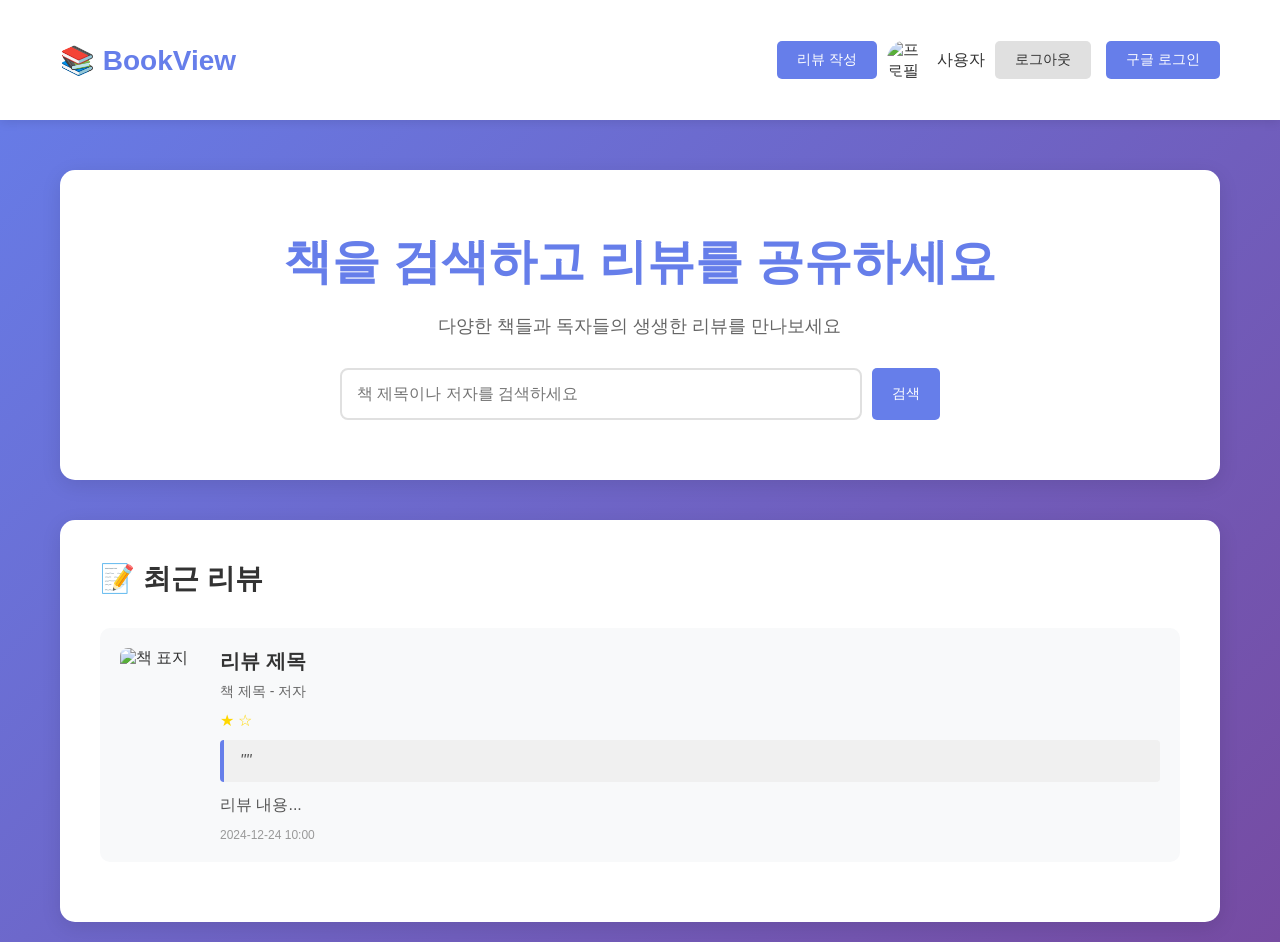
==== src/main/resources/templates/index.html @ 0b918241 ":sparkles: 명언 필드 추가" ====
<!DOCTYPE html>
<html xmlns:th="http://www.thymeleaf.org" xmlns:sec="http://www.thymeleaf.org/extras/spring-security">
<head>
    <meta charset="UTF-8">
    <meta name="viewport" content="width=device-width, initial-scale=1.0">
    <title>BookView - 책 리뷰 플랫폼</title>
    <style>
        * {
            margin: 0;
            padding: 0;
            box-sizing: border-box;
        }

        body {
            font-family: 'Segoe UI', Tahoma, Geneva, Verdana, sans-serif;
            background: linear-gradient(135deg, #667eea 0%, #764ba2 100%);
            min-height: 100vh;
            color: #333;
        }

        .container {
            max-width: 1200px;
            margin: 0 auto;
            padding: 20px;
        }

        header {
            background: white;
            padding: 20px 0;
            box-shadow: 0 2px 10px rgba(0,0,0,0.1);
            margin-bottom: 30px;
        }

        .header-content {
            display: flex;
            justify-content: space-between;
            align-items: center;
        }

        .logo {
            font-size: 28px;
            font-weight: bold;
            color: #667eea;
        }

        .user-info {
            display: flex;
            align-items: center;
            gap: 15px;
        }

        .user-profile {
            display: flex;
            align-items: center;
            gap: 10px;
        }

        .user-profile img {
            width: 40px;
            height: 40px;
            border-radius: 50%;
        }

        .btn {
            padding: 10px 20px;
            border: none;
            border-radius: 5px;
            cursor: pointer;
            font-size: 14px;
            text-decoration: none;
            display: inline-block;
            transition: all 0.3s;
        }

        .btn-primary {
            background: #667eea;
            color: white;
        }

        .btn-primary:hover {
            background: #5568d3;
        }

        .btn-secondary {
            background: #e0e0e0;
            color: #333;
        }

        .btn-secondary:hover {
            background: #d0d0d0;
        }

        .hero {
            background: white;
            border-radius: 15px;
            padding: 60px 40px;
            text-align: center;
            margin-bottom: 40px;
            box-shadow: 0 5px 20px rgba(0,0,0,0.1);
        }

        .hero h1 {
            font-size: 48px;
            color: #667eea;
            margin-bottom: 20px;
        }

        .hero p {
            font-size: 18px;
            color: #666;
            margin-bottom: 30px;
        }

        .search-box {
            display: flex;
            max-width: 600px;
            margin: 0 auto;
            gap: 10px;
        }

        .search-box input {
            flex: 1;
            padding: 15px;
            border: 2px solid #e0e0e0;
            border-radius: 8px;
            font-size: 16px;
        }

        .search-box input:focus {
            outline: none;
            border-color: #667eea;
        }

        .books-section {
            background: white;
            border-radius: 15px;
            padding: 40px;
            box-shadow: 0 5px 20px rgba(0,0,0,0.1);
        }

        .section-title {
            font-size: 28px;
            margin-bottom: 30px;
            color: #333;
        }

        .books-grid {
            display: grid;
            grid-template-columns: repeat(auto-fill, minmax(250px, 1fr));
            gap: 20px;
        }

        .book-card {
            background: #f8f9fa;
            border-radius: 10px;
            padding: 20px;
            transition: transform 0.3s, box-shadow 0.3s;
        }

        .book-card:hover {
            transform: translateY(-5px);
            box-shadow: 0 5px 15px rgba(0,0,0,0.2);
        }

        .book-title {
            font-size: 18px;
            font-weight: bold;
            margin-bottom: 10px;
            color: #333;
        }

        .book-author {
            color: #666;
            margin-bottom: 10px;
        }

        .book-year {
            color: #999;
            font-size: 14px;
        }

        .empty-state {
            text-align: center;
            padding: 60px 20px;
            color: #999;
        }

        .empty-state-icon {
            font-size: 64px;
            margin-bottom: 20px;
        }

        /* 리뷰 카드 스타일 */
        .reviews-section {
            background: white;
            border-radius: 15px;
            padding: 40px;
            box-shadow: 0 5px 20px rgba(0,0,0,0.1);
            margin-top: 30px;
        }

        .review-card {
            background: #f8f9fa;
            border-radius: 10px;
            padding: 20px;
            margin-bottom: 20px;
            transition: transform 0.3s, box-shadow 0.3s;
            display: flex;
            gap: 20px;
        }

        .review-card:hover {
            transform: translateY(-3px);
            box-shadow: 0 5px 15px rgba(0,0,0,0.2);
        }

        .review-book-thumbnail {
            width: 80px;
            height: 110px;
            object-fit: cover;
            border-radius: 8px;
            flex-shrink: 0;
        }

        .review-content {
            flex: 1;
        }

        .review-title {
            font-size: 20px;
            font-weight: bold;
            margin-bottom: 8px;
            color: #333;
        }

        .review-book-info {
            font-size: 14px;
            color: #666;
            margin-bottom: 10px;
        }

        .review-rating {
            color: #ffd700;
            margin-bottom: 10px;
        }

        .review-quote {
            background: #f0f0f0;
            border-left: 4px solid #667eea;
            padding: 12px 16px;
            margin-bottom: 10px;
            font-style: italic;
            color: #555;
            border-radius: 4px;
        }

        .review-text {
            color: #555;
            line-height: 1.6;
            margin-bottom: 10px;
            overflow: hidden;
            text-overflow: ellipsis;
            display: -webkit-box;
            -webkit-line-clamp: 3;
            -webkit-box-orient: vertical;
        }

        .review-date {
            font-size: 12px;
            color: #999;
        }
    </style>
</head>
<body>
    <header>
        <div class="container">
            <div class="header-content">
                <div class="logo">📚 BookView</div>
                <div class="user-info">
                    <div sec:authorize="isAuthenticated()" th:if="${user != null}">
                        <div class="user-profile">
                            <a href="/write-review" class="btn btn-primary">리뷰 작성</a>
                            <img th:src="${user.profileImageUrl}" alt="프로필" th:if="${user.profileImageUrl}">
                            <span th:text="${user.nickname}">사용자</span>
                            <a href="/logout" class="btn btn-secondary">로그아웃</a>
                        </div>
                    </div>
                    <div sec:authorize="isAnonymous()">
                        <a href="/oauth2/authorization/google" class="btn btn-primary">구글 로그인</a>
                    </div>
                </div>
            </div>
        </div>
    </header>

    <div class="container">
        <section class="hero">
            <h1>책을 검색하고 리뷰를 공유하세요</h1>
            <p>다양한 책들과 독자들의 생생한 리뷰를 만나보세요</p>
            <div class="search-box">
                <input type="text" id="searchInput" placeholder="책 제목이나 저자를 검색하세요">
                <button class="btn btn-primary" onclick="searchBooks()">검색</button>
            </div>
        </section>

        <section class="reviews-section" th:if="${reviews != null && !reviews.isEmpty()}">
            <h2 class="section-title">📝 최근 리뷰</h2>
            <div id="reviewsContainer" th:each="review : ${reviews}">
                <div class="review-card">
                    <img th:src="${review.bookThumbnail}"
                         alt="책 표지"
                         class="review-book-thumbnail"
                         th:if="${review.bookThumbnail != null && !review.bookThumbnail.isEmpty()}">
                    <div class="review-content">
                        <div class="review-title" th:text="${review.title}">리뷰 제목</div>
                        <div class="review-book-info">
                            <span th:text="${review.bookTitle}">책 제목</span> -
                            <span th:text="${review.bookAuthor}">저자</span>
                        </div>
                        <div class="review-rating">
                            <span th:each="i : ${#numbers.sequence(1, review.rating)}">★</span>
                            <span th:if="${review.rating < 5}" th:each="i : ${#numbers.sequence(review.rating + 1, 5)}">☆</span>
                        </div>
                        <div class="review-quote" th:if="${review.quote != null && !review.quote.isEmpty()}">
                            "<span th:text="${review.quote}"></span>"
                        </div>
                        <div class="review-text" th:utext="${review.content}">리뷰 내용...</div>
                        <div class="review-date"
                             th:text="${#temporals.format(review.createdAt, 'yyyy-MM-dd HH:mm')}">
                            2024-12-24 10:00
                        </div>
                    </div>
                </div>
            </div>
            <div id="loading" style="text-align: center; padding: 20px; display: none;">
                <p>로딩 중...</p>
            </div>
            <div id="endMessage" style="text-align: center; padding: 20px; color: #999; display: none;">
                <p>모든 리뷰를 불러왔습니다.</p>
            </div>
        </section>
    </div>

    <script>
        let currentPage = 1; // 첫 페이지는 서버에서 렌더링되므로 1부터 시작
        let isLoading = false;
        let hasMore = /*[[${hasMoreReviews}]]*/ true;

        function searchBooks() {
            const query = document.getElementById('searchInput').value;
            if (query.trim()) {
                window.location.href = '/books?query=' + encodeURIComponent(query);
            }
        }

        document.getElementById('searchInput').addEventListener('keypress', function(e) {
            if (e.key === 'Enter') {
                searchBooks();
            }
        });

        // 무한 스크롤
        async function loadMoreReviews() {
            if (isLoading || !hasMore) return;

            isLoading = true;
            document.getElementById('loading').style.display = 'block';

            try {
                const response = await fetch(`/api/reviews?page=${currentPage}&size=10`);
                const data = await response.json();

                if (data.reviews && data.reviews.length > 0) {
                    const container = document.getElementById('reviewsContainer');
                    data.reviews.forEach(review => {
                        const reviewCard = createReviewCard(review);
                        container.insertAdjacentHTML('beforeend', reviewCard);
                    });
                    currentPage++;
                    hasMore = data.hasMore;
                } else {
                    hasMore = false;
                }

                if (!hasMore) {
                    document.getElementById('endMessage').style.display = 'block';
                }
            } catch (error) {
                console.error('리뷰 로딩 실패:', error);
            } finally {
                isLoading = false;
                document.getElementById('loading').style.display = 'none';
            }
        }

        function createReviewCard(review) {
            const thumbnail = review.bookThumbnail
                ? `<img src="${review.bookThumbnail}" alt="책 표지" class="review-book-thumbnail">`
                : '';

            const stars = '★'.repeat(review.rating) + '☆'.repeat(5 - review.rating);

            const quote = review.quote
                ? `<div class="review-quote">"${review.quote}"</div>`
                : '';

            return `
                <div class="review-card">
                    ${thumbnail}
                    <div class="review-content">
                        <div class="review-title">${review.title}</div>
                        <div class="review-book-info">
                            <span>${review.bookTitle}</span> -
                            <span>${review.bookAuthor}</span>
                        </div>
                        <div class="review-rating">${stars}</div>
                        ${quote}
                        <div class="review-text">${review.content}</div>
                        <div class="review-date">${new Date(review.createdAt).toLocaleString('ko-KR')}</div>
                    </div>
                </div>
            `;
        }

        // 스크롤 이벤트 리스너
        let scrollTimeout;
        window.addEventListener('scroll', () => {
            if (scrollTimeout) {
                clearTimeout(scrollTimeout);
            }
            scrollTimeout = setTimeout(() => {
                if ((window.innerHeight + window.scrollY) >= document.body.offsetHeight - 500) {
                    loadMoreReviews();
                }
            }, 100);
        });
    </script>
</body>
</html>
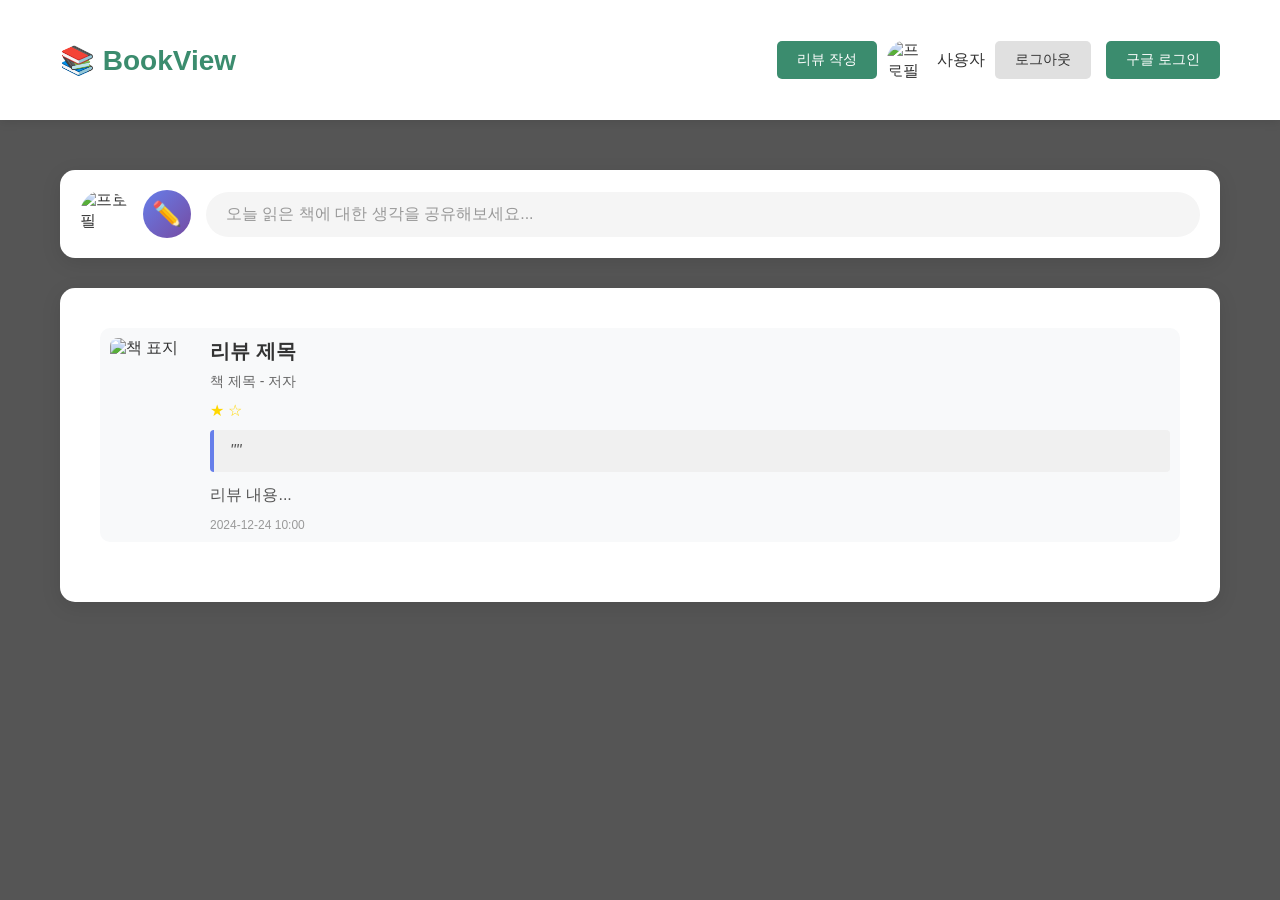
==== commit 2baf1096: ":lipstick: UI 수정" ====
--- a/src/main/resources/templates/index.html
+++ b/src/main/resources/templates/index.html
@@ -13,7 +13,8 @@
 
         body {
             font-family: 'Segoe UI', Tahoma, Geneva, Verdana, sans-serif;
-            background: linear-gradient(135deg, #667eea 0%, #764ba2 100%);
+            background: #555555;
+            /*background: #D0F5D1;*/
             min-height: 100vh;
             color: #333;
         }
@@ -40,7 +41,7 @@
         .logo {
             font-size: 28px;
             font-weight: bold;
-            color: #667eea;
+            color: #3B8C6E;
         }
 
         .user-info {
@@ -73,12 +74,12 @@
         }
 
         .btn-primary {
-            background: #667eea;
+            background: #3B8C6E;
             color: white;
         }
 
         .btn-primary:hover {
-            background: #5568d3;
+            background: #2a6550;
         }
 
         .btn-secondary {
@@ -111,6 +112,53 @@
             margin-bottom: 30px;
         }
 
+        /* 리뷰 작성 유도 박스 */
+        .write-prompt-box {
+            background: white;
+            border-radius: 15px;
+            padding: 20px;
+            margin-bottom: 30px;
+            box-shadow: 0 5px 20px rgba(0,0,0,0.1);
+            display: flex;
+            gap: 15px;
+            align-items: center;
+            cursor: pointer;
+            transition: all 0.3s;
+        }
+
+        .write-prompt-box:hover {
+            transform: translateY(-2px);
+            box-shadow: 0 8px 25px rgba(0,0,0,0.15);
+        }
+
+        .write-prompt-box img {
+            width: 48px;
+            height: 48px;
+            border-radius: 50%;
+            object-fit: cover;
+        }
+
+        .write-prompt-box .placeholder {
+            flex: 1;
+            padding: 12px 20px;
+            background: #f5f5f5;
+            border-radius: 25px;
+            color: #999;
+            font-size: 16px;
+        }
+
+        .write-prompt-box .icon-placeholder {
+            width: 48px;
+            height: 48px;
+            border-radius: 50%;
+            background: linear-gradient(135deg, #667eea 0%, #764ba2 100%);
+            display: flex;
+            align-items: center;
+            justify-content: center;
+            font-size: 24px;
+            color: white;
+        }
+
         .search-box {
             display: flex;
             max-width: 600px;
@@ -202,7 +250,7 @@
         .review-card {
             background: #f8f9fa;
             border-radius: 10px;
-            padding: 20px;
+            padding: 10px;
             margin-bottom: 20px;
             transition: transform 0.3s, box-shadow 0.3s;
             display: flex;
@@ -294,17 +342,14 @@
     </header>
 
     <div class="container">
-        <section class="hero">
-            <h1>책을 검색하고 리뷰를 공유하세요</h1>
-            <p>다양한 책들과 독자들의 생생한 리뷰를 만나보세요</p>
-            <div class="search-box">
-                <input type="text" id="searchInput" placeholder="책 제목이나 저자를 검색하세요">
-                <button class="btn btn-primary" onclick="searchBooks()">검색</button>
-            </div>
-        </section>
+        <!-- 리뷰 작성 유도 박스 -->
+        <div class="write-prompt-box" onclick="goToWriteReview()" sec:authorize="isAuthenticated()" th:if="${user != null}">
+            <img th:src="${user.profileImageUrl}" alt="프로필" th:if="${user.profileImageUrl}">
+            <div class="icon-placeholder" th:unless="${user.profileImageUrl}">✏️</div>
+            <div class="placeholder">오늘 읽은 책에 대한 생각을 공유해보세요...</div>
+        </div>
 
         <section class="reviews-section" th:if="${reviews != null && !reviews.isEmpty()}">
-            <h2 class="section-title">📝 최근 리뷰</h2>
             <div id="reviewsContainer" th:each="review : ${reviews}">
                 <div class="review-card">
                     <img th:src="${review.bookThumbnail}"
@@ -345,6 +390,10 @@
         let currentPage = 1; // 첫 페이지는 서버에서 렌더링되므로 1부터 시작
         let isLoading = false;
         let hasMore = /*[[${hasMoreReviews}]]*/ true;
+
+        function goToWriteReview() {
+            window.location.href = '/write-review';
+        }
 
         function searchBooks() {
             const query = document.getElementById('searchInput').value;
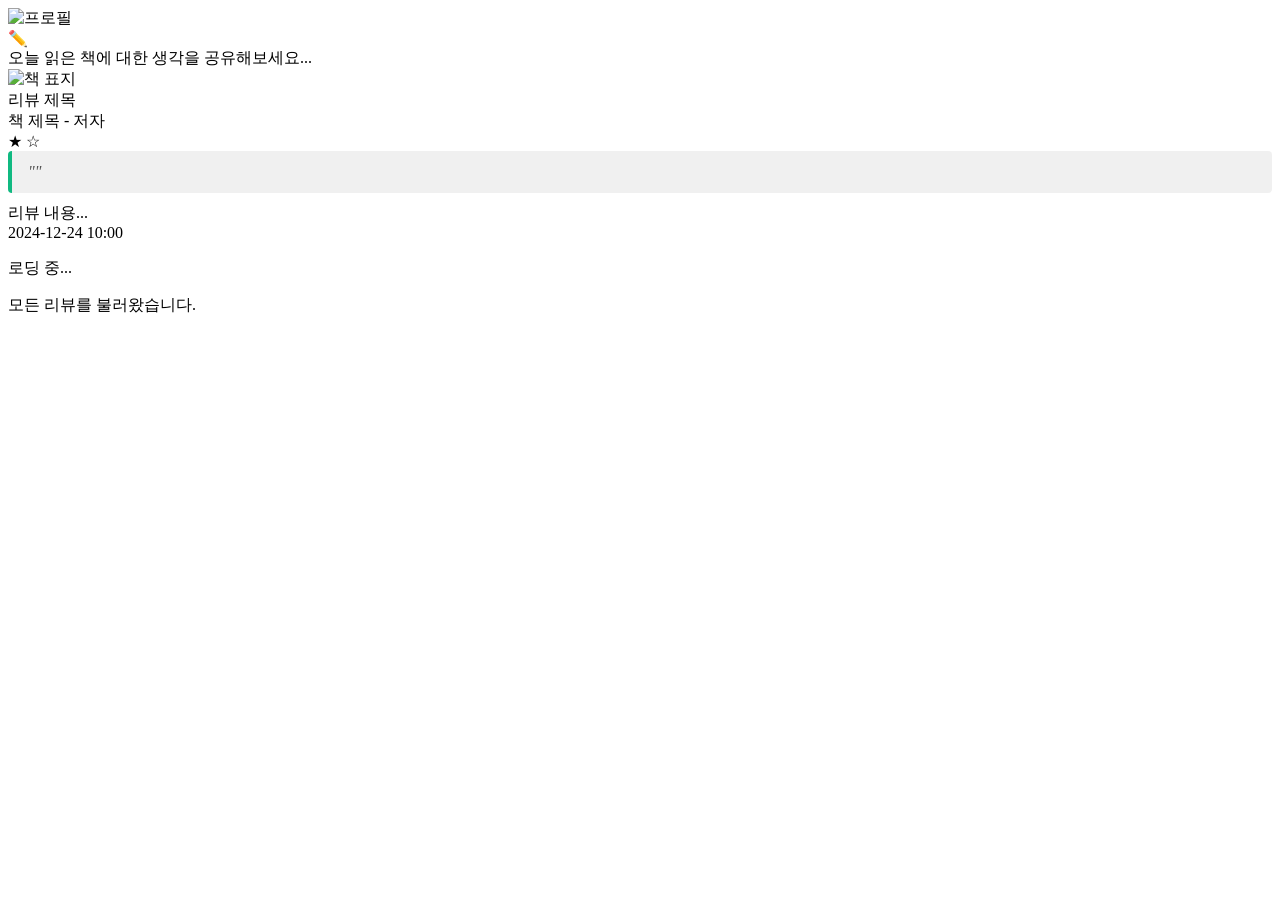
==== commit 05c2602d: ":lipstick: TailwindCss 적용 및 테마 색 변경" ====
--- a/src/main/resources/templates/index.html
+++ b/src/main/resources/templates/index.html
@@ -1,393 +1,70 @@
 <!DOCTYPE html>
 <html xmlns:th="http://www.thymeleaf.org" xmlns:sec="http://www.thymeleaf.org/extras/spring-security">
-<head>
-    <meta charset="UTF-8">
-    <meta name="viewport" content="width=device-width, initial-scale=1.0">
-    <title>BookView - 책 리뷰 플랫폼</title>
-    <style>
-        * {
-            margin: 0;
-            padding: 0;
-            box-sizing: border-box;
-        }
+<head th:replace="~{layout :: head('BookView - 책 리뷰 플랫폼')}"></head>
+<style>
+    .review-quote {
+        background: #f0f0f0;
+        border-left: 4px solid #10b981;
+        padding: 12px 16px;
+        margin-bottom: 10px;
+        font-style: italic;
+        color: #555;
+        border-radius: 4px;
+    }
+</style>
+<body class="bg-gradient-to-br from-emerald-500 to-green-600 min-h-screen mb-10">
+    <header th:replace="~{layout :: header}"></header>
 
-        body {
-            font-family: 'Segoe UI', Tahoma, Geneva, Verdana, sans-serif;
-            background: #555555;
-            /*background: #D0F5D1;*/
-            min-height: 100vh;
-            color: #333;
-        }
-
-        .container {
-            max-width: 1200px;
-            margin: 0 auto;
-            padding: 20px;
-        }
-
-        header {
-            background: white;
-            padding: 20px 0;
-            box-shadow: 0 2px 10px rgba(0,0,0,0.1);
-            margin-bottom: 30px;
-        }
-
-        .header-content {
-            display: flex;
-            justify-content: space-between;
-            align-items: center;
-        }
-
-        .logo {
-            font-size: 28px;
-            font-weight: bold;
-            color: #3B8C6E;
-        }
-
-        .user-info {
-            display: flex;
-            align-items: center;
-            gap: 15px;
-        }
-
-        .user-profile {
-            display: flex;
-            align-items: center;
-            gap: 10px;
-        }
-
-        .user-profile img {
-            width: 40px;
-            height: 40px;
-            border-radius: 50%;
-        }
-
-        .btn {
-            padding: 10px 20px;
-            border: none;
-            border-radius: 5px;
-            cursor: pointer;
-            font-size: 14px;
-            text-decoration: none;
-            display: inline-block;
-            transition: all 0.3s;
-        }
-
-        .btn-primary {
-            background: #3B8C6E;
-            color: white;
-        }
-
-        .btn-primary:hover {
-            background: #2a6550;
-        }
-
-        .btn-secondary {
-            background: #e0e0e0;
-            color: #333;
-        }
-
-        .btn-secondary:hover {
-            background: #d0d0d0;
-        }
-
-        .hero {
-            background: white;
-            border-radius: 15px;
-            padding: 60px 40px;
-            text-align: center;
-            margin-bottom: 40px;
-            box-shadow: 0 5px 20px rgba(0,0,0,0.1);
-        }
-
-        .hero h1 {
-            font-size: 48px;
-            color: #667eea;
-            margin-bottom: 20px;
-        }
-
-        .hero p {
-            font-size: 18px;
-            color: #666;
-            margin-bottom: 30px;
-        }
-
-        /* 리뷰 작성 유도 박스 */
-        .write-prompt-box {
-            background: white;
-            border-radius: 15px;
-            padding: 20px;
-            margin-bottom: 30px;
-            box-shadow: 0 5px 20px rgba(0,0,0,0.1);
-            display: flex;
-            gap: 15px;
-            align-items: center;
-            cursor: pointer;
-            transition: all 0.3s;
-        }
-
-        .write-prompt-box:hover {
-            transform: translateY(-2px);
-            box-shadow: 0 8px 25px rgba(0,0,0,0.15);
-        }
-
-        .write-prompt-box img {
-            width: 48px;
-            height: 48px;
-            border-radius: 50%;
-            object-fit: cover;
-        }
-
-        .write-prompt-box .placeholder {
-            flex: 1;
-            padding: 12px 20px;
-            background: #f5f5f5;
-            border-radius: 25px;
-            color: #999;
-            font-size: 16px;
-        }
-
-        .write-prompt-box .icon-placeholder {
-            width: 48px;
-            height: 48px;
-            border-radius: 50%;
-            background: linear-gradient(135deg, #667eea 0%, #764ba2 100%);
-            display: flex;
-            align-items: center;
-            justify-content: center;
-            font-size: 24px;
-            color: white;
-        }
-
-        .search-box {
-            display: flex;
-            max-width: 600px;
-            margin: 0 auto;
-            gap: 10px;
-        }
-
-        .search-box input {
-            flex: 1;
-            padding: 15px;
-            border: 2px solid #e0e0e0;
-            border-radius: 8px;
-            font-size: 16px;
-        }
-
-        .search-box input:focus {
-            outline: none;
-            border-color: #667eea;
-        }
-
-        .books-section {
-            background: white;
-            border-radius: 15px;
-            padding: 40px;
-            box-shadow: 0 5px 20px rgba(0,0,0,0.1);
-        }
-
-        .section-title {
-            font-size: 28px;
-            margin-bottom: 30px;
-            color: #333;
-        }
-
-        .books-grid {
-            display: grid;
-            grid-template-columns: repeat(auto-fill, minmax(250px, 1fr));
-            gap: 20px;
-        }
-
-        .book-card {
-            background: #f8f9fa;
-            border-radius: 10px;
-            padding: 20px;
-            transition: transform 0.3s, box-shadow 0.3s;
-        }
-
-        .book-card:hover {
-            transform: translateY(-5px);
-            box-shadow: 0 5px 15px rgba(0,0,0,0.2);
-        }
-
-        .book-title {
-            font-size: 18px;
-            font-weight: bold;
-            margin-bottom: 10px;
-            color: #333;
-        }
-
-        .book-author {
-            color: #666;
-            margin-bottom: 10px;
-        }
-
-        .book-year {
-            color: #999;
-            font-size: 14px;
-        }
-
-        .empty-state {
-            text-align: center;
-            padding: 60px 20px;
-            color: #999;
-        }
-
-        .empty-state-icon {
-            font-size: 64px;
-            margin-bottom: 20px;
-        }
-
-        /* 리뷰 카드 스타일 */
-        .reviews-section {
-            background: white;
-            border-radius: 15px;
-            padding: 40px;
-            box-shadow: 0 5px 20px rgba(0,0,0,0.1);
-            margin-top: 30px;
-        }
-
-        .review-card {
-            background: #f8f9fa;
-            border-radius: 10px;
-            padding: 10px;
-            margin-bottom: 20px;
-            transition: transform 0.3s, box-shadow 0.3s;
-            display: flex;
-            gap: 20px;
-        }
-
-        .review-card:hover {
-            transform: translateY(-3px);
-            box-shadow: 0 5px 15px rgba(0,0,0,0.2);
-        }
-
-        .review-book-thumbnail {
-            width: 80px;
-            height: 110px;
-            object-fit: cover;
-            border-radius: 8px;
-            flex-shrink: 0;
-        }
-
-        .review-content {
-            flex: 1;
-        }
-
-        .review-title {
-            font-size: 20px;
-            font-weight: bold;
-            margin-bottom: 8px;
-            color: #333;
-        }
-
-        .review-book-info {
-            font-size: 14px;
-            color: #666;
-            margin-bottom: 10px;
-        }
-
-        .review-rating {
-            color: #ffd700;
-            margin-bottom: 10px;
-        }
-
-        .review-quote {
-            background: #f0f0f0;
-            border-left: 4px solid #667eea;
-            padding: 12px 16px;
-            margin-bottom: 10px;
-            font-style: italic;
-            color: #555;
-            border-radius: 4px;
-        }
-
-        .review-text {
-            color: #555;
-            line-height: 1.6;
-            margin-bottom: 10px;
-            overflow: hidden;
-            text-overflow: ellipsis;
-            display: -webkit-box;
-            -webkit-line-clamp: 3;
-            -webkit-box-orient: vertical;
-        }
-
-        .review-date {
-            font-size: 12px;
-            color: #999;
-        }
-    </style>
-</head>
-<body>
-    <header>
-        <div class="container">
-            <div class="header-content">
-                <div class="logo">📚 BookView</div>
-                <div class="user-info">
-                    <div sec:authorize="isAuthenticated()" th:if="${user != null}">
-                        <div class="user-profile">
-                            <a href="/write-review" class="btn btn-primary">리뷰 작성</a>
-                            <img th:src="${user.profileImageUrl}" alt="프로필" th:if="${user.profileImageUrl}">
-                            <span th:text="${user.nickname}">사용자</span>
-                            <a href="/logout" class="btn btn-secondary">로그아웃</a>
-                        </div>
-                    </div>
-                    <div sec:authorize="isAnonymous()">
-                        <a href="/oauth2/authorization/google" class="btn btn-primary">구글 로그인</a>
-                    </div>
-                </div>
-            </div>
-        </div>
-    </header>
-
-    <div class="container">
+    <div class="max-w-7xl mx-auto px-5">
         <!-- 리뷰 작성 유도 박스 -->
-        <div class="write-prompt-box" onclick="goToWriteReview()" sec:authorize="isAuthenticated()" th:if="${user != null}">
-            <img th:src="${user.profileImageUrl}" alt="프로필" th:if="${user.profileImageUrl}">
-            <div class="icon-placeholder" th:unless="${user.profileImageUrl}">✏️</div>
-            <div class="placeholder">오늘 읽은 책에 대한 생각을 공유해보세요...</div>
+        <div sec:authorize="isAuthenticated()" th:if="${user != null}"
+             onclick="goToWriteReview()"
+             class="bg-white rounded-2xl p-5 mb-8 shadow-lg flex gap-4 items-center cursor-pointer transition-all hover:-translate-y-1 hover:shadow-xl">
+            <img th:src="${user.profileImageUrl}" alt="프로필" th:if="${user.profileImageUrl}" class="w-12 h-12 rounded-full object-cover">
+            <div th:unless="${user.profileImageUrl}" class="w-12 h-12 rounded-full bg-gradient-to-br from-emerald-500 to-green-600 flex items-center justify-center text-2xl text-white">✏️</div>
+            <div class="flex-1 py-3 px-5 bg-gray-100 rounded-full text-gray-400 text-base">오늘 읽은 책에 대한 생각을 공유해보세요...</div>
         </div>
 
-        <section class="reviews-section" th:if="${reviews != null && !reviews.isEmpty()}">
+        <!-- 최근 리뷰 섹션 -->
+        <section th:if="${reviews != null && !reviews.isEmpty()}">
             <div id="reviewsContainer" th:each="review : ${reviews}">
-                <div class="review-card">
+                <div class="bg-gray-50 rounded-xl p-5 mb-5 transition-all hover:-translate-y-1 hover:shadow-lg flex gap-5">
                     <img th:src="${review.bookThumbnail}"
                          alt="책 표지"
-                         class="review-book-thumbnail"
-                         th:if="${review.bookThumbnail != null && !review.bookThumbnail.isEmpty()}">
-                    <div class="review-content">
-                        <div class="review-title" th:text="${review.title}">리뷰 제목</div>
-                        <div class="review-book-info">
+                         th:if="${review.bookThumbnail != null && !review.bookThumbnail.isEmpty()}"
+                         class="h-48 object-cover rounded-lg flex-shrink-0">
+                    <div class="flex-1">
+                        <div class="text-xl font-bold mb-2 text-gray-800" th:text="${review.title}">리뷰 제목</div>
+                        <div class="text-sm text-gray-600 mb-2.5">
                             <span th:text="${review.bookTitle}">책 제목</span> -
                             <span th:text="${review.bookAuthor}">저자</span>
                         </div>
-                        <div class="review-rating">
+                        <div class="text-yellow-400 mb-2.5">
                             <span th:each="i : ${#numbers.sequence(1, review.rating)}">★</span>
                             <span th:if="${review.rating < 5}" th:each="i : ${#numbers.sequence(review.rating + 1, 5)}">☆</span>
                         </div>
                         <div class="review-quote" th:if="${review.quote != null && !review.quote.isEmpty()}">
                             "<span th:text="${review.quote}"></span>"
                         </div>
-                        <div class="review-text" th:utext="${review.content}">리뷰 내용...</div>
-                        <div class="review-date"
+                        <div class="text-gray-700 leading-relaxed mb-2.5 overflow-hidden line-clamp-3" th:utext="${review.content}">리뷰 내용...</div>
+                        <div class="text-xs text-gray-400"
                              th:text="${#temporals.format(review.createdAt, 'yyyy-MM-dd HH:mm')}">
                             2024-12-24 10:00
                         </div>
                     </div>
                 </div>
             </div>
-            <div id="loading" style="text-align: center; padding: 20px; display: none;">
+            <div id="loading" class="text-center p-5 hidden">
                 <p>로딩 중...</p>
             </div>
-            <div id="endMessage" style="text-align: center; padding: 20px; color: #999; display: none;">
+            <div id="endMessage" class="text-center p-5 text-gray-400 hidden">
                 <p>모든 리뷰를 불러왔습니다.</p>
             </div>
         </section>
     </div>
 
     <script>
-        let currentPage = 1; // 첫 페이지는 서버에서 렌더링되므로 1부터 시작
+        let currentPage = 1;
         let isLoading = false;
         let hasMore = /*[[${hasMoreReviews}]]*/ true;
 
@@ -413,7 +90,10 @@
             if (isLoading || !hasMore) return;
 
             isLoading = true;
-            document.getElementById('loading').style.display = 'block';
+            document.getElementById('loading').classList.remove('hidden');
+
+            // 현재 스크롤 위치 저장
+            const scrollHeight = document.documentElement.scrollHeight;
 
             try {
                 const response = await fetch(`/api/reviews?page=${currentPage}&size=10`);
@@ -427,24 +107,28 @@
                     });
                     currentPage++;
                     hasMore = data.hasMore;
+
+                    // 스크롤 위치 조정
+                    const newScrollHeight = document.documentElement.scrollHeight;
+                    window.scrollTo(0, window.scrollY + (newScrollHeight - scrollHeight));
                 } else {
                     hasMore = false;
                 }
 
                 if (!hasMore) {
-                    document.getElementById('endMessage').style.display = 'block';
+                    document.getElementById('endMessage').classList.remove('hidden');
                 }
             } catch (error) {
                 console.error('리뷰 로딩 실패:', error);
             } finally {
                 isLoading = false;
-                document.getElementById('loading').style.display = 'none';
+                document.getElementById('loading').classList.add('hidden');
             }
         }
 
         function createReviewCard(review) {
             const thumbnail = review.bookThumbnail
-                ? `<img src="${review.bookThumbnail}" alt="책 표지" class="review-book-thumbnail">`
+                ? `<img src="${review.bookThumbnail}" alt="책 표지" class="w-20 h-28 object-cover rounded-lg flex-shrink-0">`
                 : '';
 
             const stars = '★'.repeat(review.rating) + '☆'.repeat(5 - review.rating);
@@ -454,18 +138,18 @@
                 : '';
 
             return `
-                <div class="review-card">
+                <div class="bg-gray-50 rounded-xl p-5 mb-5 transition-all hover:-translate-y-1 hover:shadow-lg flex gap-5">
                     ${thumbnail}
-                    <div class="review-content">
-                        <div class="review-title">${review.title}</div>
-                        <div class="review-book-info">
+                    <div class="flex-1">
+                        <div class="text-xl font-bold mb-2 text-gray-800">${review.title}</div>
+                        <div class="text-sm text-gray-600 mb-2.5">
                             <span>${review.bookTitle}</span> -
                             <span>${review.bookAuthor}</span>
                         </div>
-                        <div class="review-rating">${stars}</div>
+                        <div class="text-yellow-400 mb-2.5">${stars}</div>
                         ${quote}
-                        <div class="review-text">${review.content}</div>
-                        <div class="review-date">${new Date(review.createdAt).toLocaleString('ko-KR')}</div>
+                        <div class="text-gray-700 leading-relaxed mb-2.5 overflow-hidden line-clamp-3">${review.content}</div>
+                        <div class="text-xs text-gray-400">${new Date(review.createdAt).toLocaleString('ko-KR')}</div>
                     </div>
                 </div>
             `;
@@ -484,5 +168,6 @@
             }, 100);
         });
     </script>
+    <script th:replace="~{layout :: mobileMenuScript}"></script>
 </body>
 </html>
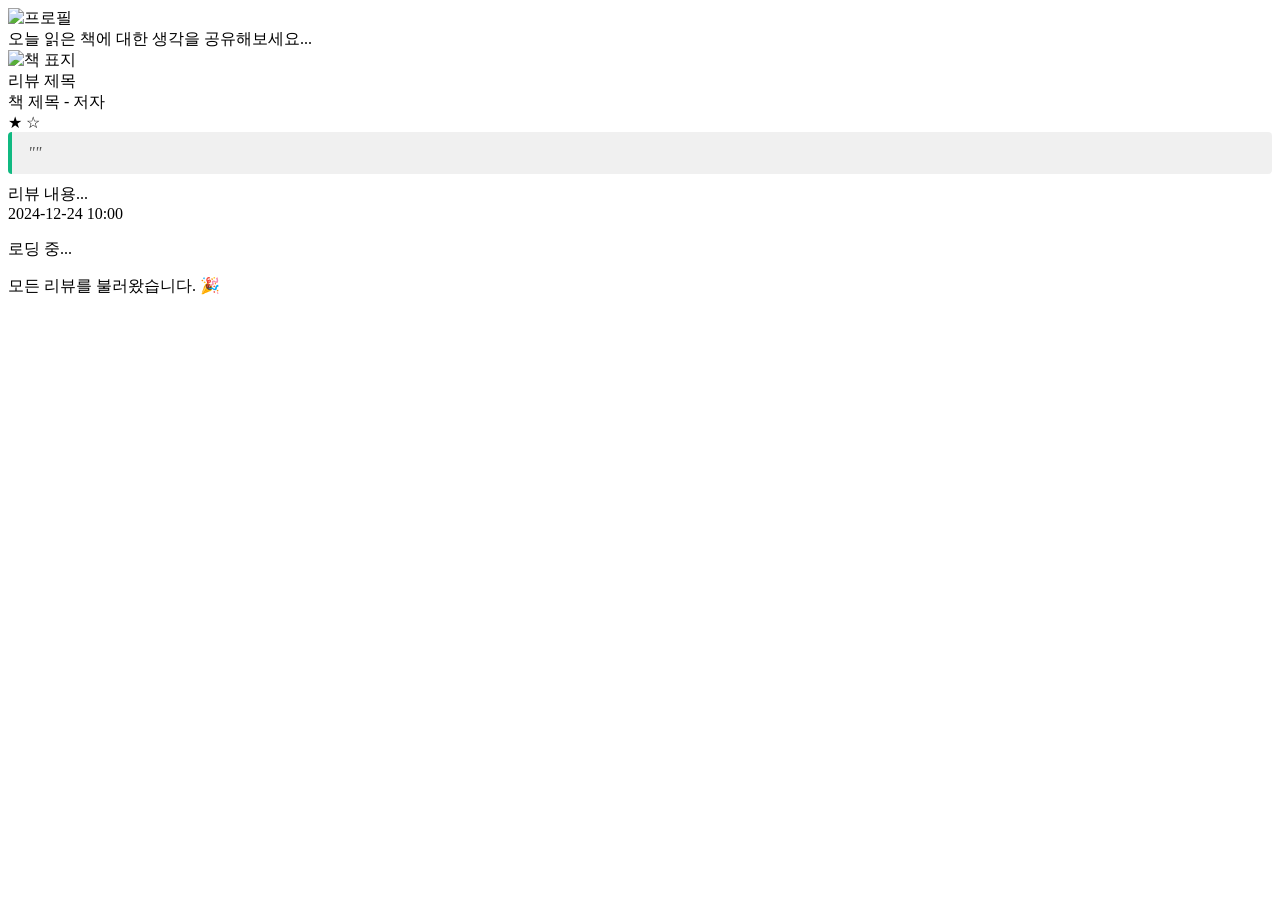
==== commit c2e10966: ":sparkles: JWT 적용 및 프로필 이미지 수정" ====
--- a/src/main/resources/templates/index.html
+++ b/src/main/resources/templates/index.html
@@ -20,8 +20,7 @@
         <div sec:authorize="isAuthenticated()" th:if="${user != null}"
              onclick="goToWriteReview()"
              class="bg-white rounded-2xl p-5 mb-8 shadow-lg flex gap-4 items-center cursor-pointer transition-all hover:-translate-y-1 hover:shadow-xl">
-            <img th:src="${user.profileImageUrl}" alt="프로필" th:if="${user.profileImageUrl}" class="w-12 h-12 rounded-full object-cover">
-            <div th:unless="${user.profileImageUrl}" class="w-12 h-12 rounded-full bg-gradient-to-br from-emerald-500 to-green-600 flex items-center justify-center text-2xl text-white">✏️</div>
+            <img src="/images/default-avatar.svg" alt="프로필" class="w-12 h-12 rounded-full object-cover">
             <div class="flex-1 py-3 px-5 bg-gray-100 rounded-full text-gray-400 text-base">오늘 읽은 책에 대한 생각을 공유해보세요...</div>
         </div>
 
@@ -57,117 +56,17 @@
             <div id="loading" class="text-center p-5 hidden">
                 <p>로딩 중...</p>
             </div>
-            <div id="endMessage" class="text-center p-5 text-gray-400 hidden">
-                <p>모든 리뷰를 불러왔습니다.</p>
+            <div id="endMessage" class="text-center p-5 hidden">
+                <p>모든 리뷰를 불러왔습니다. 🎉</p>
             </div>
         </section>
     </div>
 
     <script>
-        let currentPage = 1;
-        let isLoading = false;
-        let hasMore = /*[[${hasMoreReviews}]]*/ true;
-
-        function goToWriteReview() {
-            window.location.href = '/write-review';
-        }
-
-        function searchBooks() {
-            const query = document.getElementById('searchInput').value;
-            if (query.trim()) {
-                window.location.href = '/books?query=' + encodeURIComponent(query);
-            }
-        }
-
-        document.getElementById('searchInput').addEventListener('keypress', function(e) {
-            if (e.key === 'Enter') {
-                searchBooks();
-            }
-        });
-
-        // 무한 스크롤
-        async function loadMoreReviews() {
-            if (isLoading || !hasMore) return;
-
-            isLoading = true;
-            document.getElementById('loading').classList.remove('hidden');
-
-            // 현재 스크롤 위치 저장
-            const scrollHeight = document.documentElement.scrollHeight;
-
-            try {
-                const response = await fetch(`/api/reviews?page=${currentPage}&size=10`);
-                const data = await response.json();
-
-                if (data.reviews && data.reviews.length > 0) {
-                    const container = document.getElementById('reviewsContainer');
-                    data.reviews.forEach(review => {
-                        const reviewCard = createReviewCard(review);
-                        container.insertAdjacentHTML('beforeend', reviewCard);
-                    });
-                    currentPage++;
-                    hasMore = data.hasMore;
-
-                    // 스크롤 위치 조정
-                    const newScrollHeight = document.documentElement.scrollHeight;
-                    window.scrollTo(0, window.scrollY + (newScrollHeight - scrollHeight));
-                } else {
-                    hasMore = false;
-                }
-
-                if (!hasMore) {
-                    document.getElementById('endMessage').classList.remove('hidden');
-                }
-            } catch (error) {
-                console.error('리뷰 로딩 실패:', error);
-            } finally {
-                isLoading = false;
-                document.getElementById('loading').classList.add('hidden');
-            }
-        }
-
-        function createReviewCard(review) {
-            const thumbnail = review.bookThumbnail
-                ? `<img src="${review.bookThumbnail}" alt="책 표지" class="w-20 h-28 object-cover rounded-lg flex-shrink-0">`
-                : '';
-
-            const stars = '★'.repeat(review.rating) + '☆'.repeat(5 - review.rating);
-
-            const quote = review.quote
-                ? `<div class="review-quote">"${review.quote}"</div>`
-                : '';
-
-            return `
-                <div class="bg-gray-50 rounded-xl p-5 mb-5 transition-all hover:-translate-y-1 hover:shadow-lg flex gap-5">
-                    ${thumbnail}
-                    <div class="flex-1">
-                        <div class="text-xl font-bold mb-2 text-gray-800">${review.title}</div>
-                        <div class="text-sm text-gray-600 mb-2.5">
-                            <span>${review.bookTitle}</span> -
-                            <span>${review.bookAuthor}</span>
-                        </div>
-                        <div class="text-yellow-400 mb-2.5">${stars}</div>
-                        ${quote}
-                        <div class="text-gray-700 leading-relaxed mb-2.5 overflow-hidden line-clamp-3">${review.content}</div>
-                        <div class="text-xs text-gray-400">${new Date(review.createdAt).toLocaleString('ko-KR')}</div>
-                    </div>
-                </div>
-            `;
-        }
-
-        // 스크롤 이벤트 리스너
-        let scrollTimeout;
-        window.addEventListener('scroll', () => {
-            if (scrollTimeout) {
-                clearTimeout(scrollTimeout);
-            }
-            scrollTimeout = setTimeout(() => {
-                if ((window.innerHeight + window.scrollY) >= document.body.offsetHeight - 500) {
-                    loadMoreReviews();
-                }
-            }, 100);
-        });
+        // hasMore 초기값 설정
+        hasMore = /*[[${hasMoreReviews}]]*/ true;
     </script>
+    <script src="/js/index.js"></script>
     <script th:replace="~{layout :: mobileMenuScript}"></script>
 </body>
 </html>
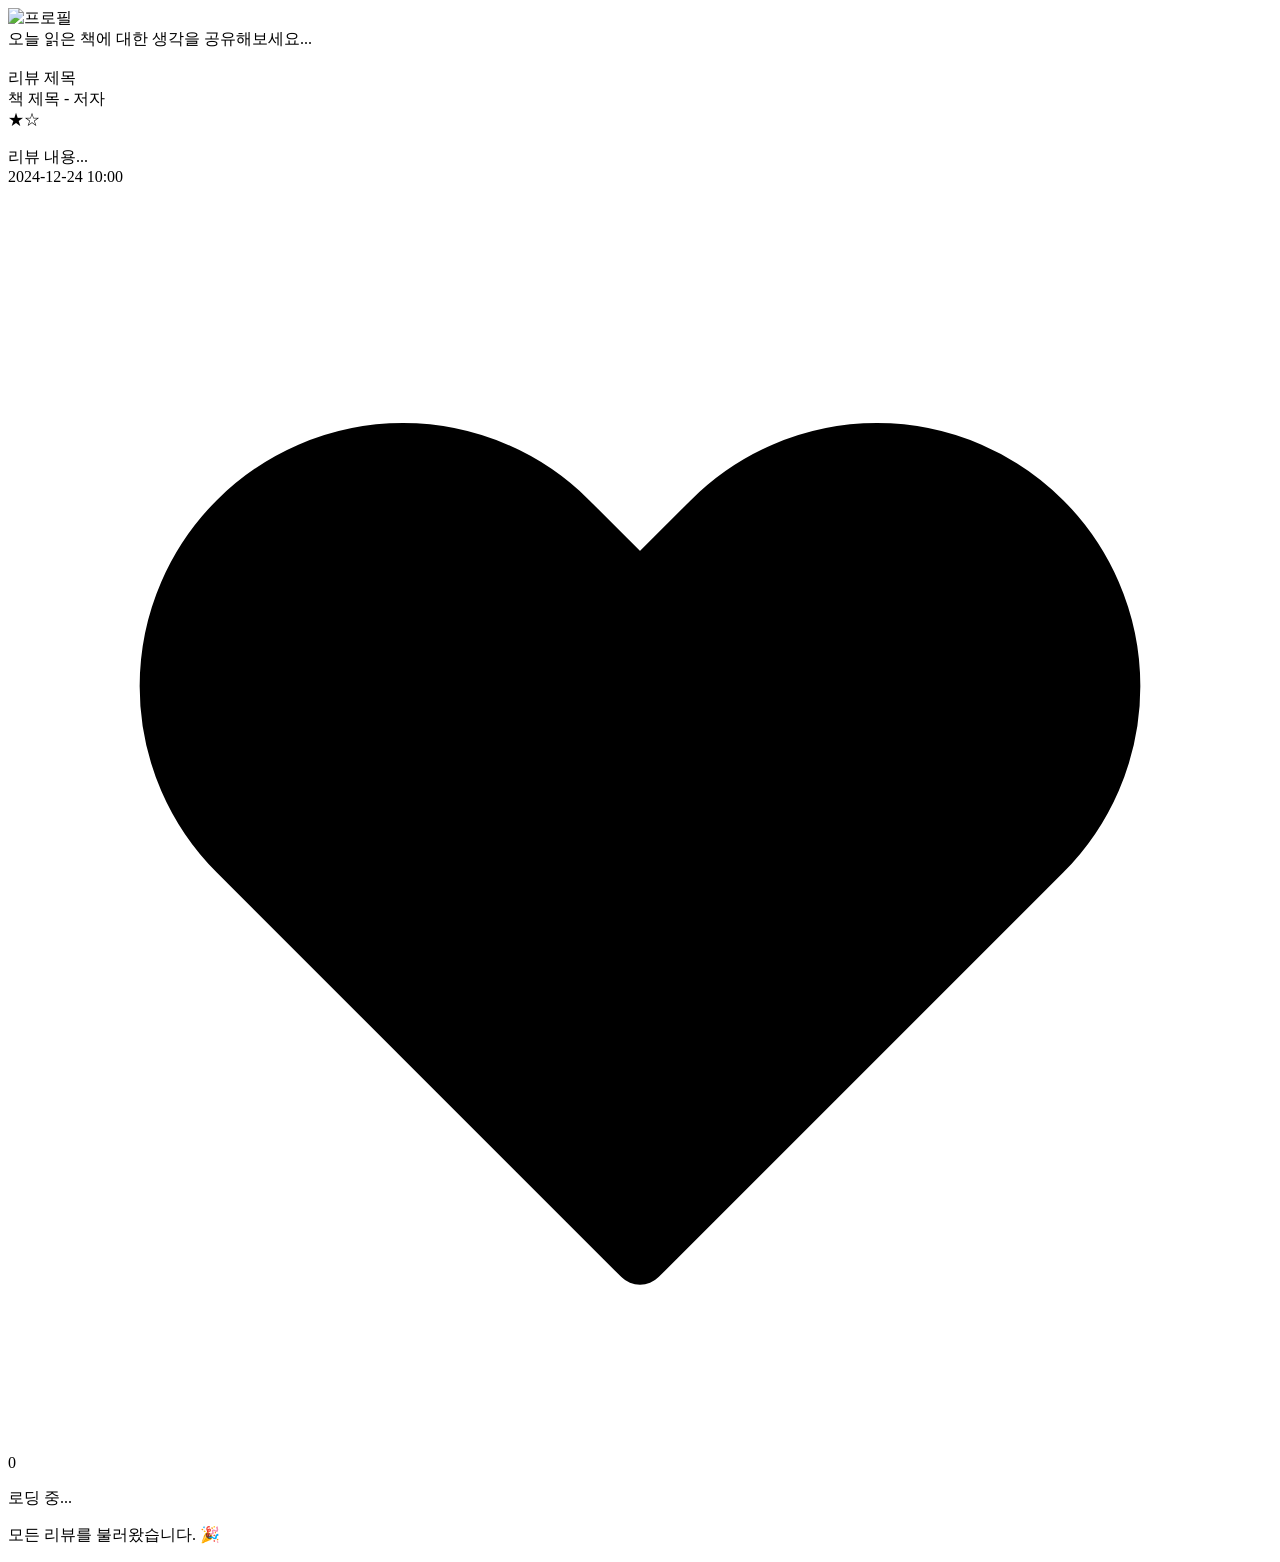
==== commit 7755ee90: ":sparkles: BKVW-11 : 도서 표지 고화질화 - 카카오 썸네일 fname 원본 사용 - 카카오 썸네일(120x174) URL의 fname 파라미터 원본(~458px, " ====
--- a/src/main/resources/templates/index.html
+++ b/src/main/resources/templates/index.html
@@ -1,72 +1,74 @@
 <!DOCTYPE html>
-<html xmlns:th="http://www.thymeleaf.org" xmlns:sec="http://www.thymeleaf.org/extras/spring-security">
+<html lang="ko" xmlns:th="http://www.thymeleaf.org" xmlns:sec="http://www.thymeleaf.org/extras/spring-security">
 <head th:replace="~{layout :: head('BookView - 책 리뷰 플랫폼')}"></head>
-<style>
-    .review-quote {
-        background: #f0f0f0;
-        border-left: 4px solid #10b981;
-        padding: 12px 16px;
-        margin-bottom: 10px;
-        font-style: italic;
-        color: #555;
-        border-radius: 4px;
-    }
-</style>
-<body class="bg-gradient-to-br from-emerald-500 to-green-600 min-h-screen mb-10">
-    <header th:replace="~{layout :: header}"></header>
+<body class="bg-gradient-to-br from-stone-100 to-stone-50 min-h-screen mb-10">
+<header th:replace="~{layout :: header}"></header>
 
-    <div class="max-w-7xl mx-auto px-5">
-        <!-- 리뷰 작성 유도 박스 -->
-        <div sec:authorize="isAuthenticated()" th:if="${user != null}"
-             onclick="goToWriteReview()"
-             class="bg-white rounded-2xl p-5 mb-8 shadow-lg flex gap-4 items-center cursor-pointer transition-all hover:-translate-y-1 hover:shadow-xl">
-            <img src="/images/default-avatar.svg" alt="프로필" class="w-12 h-12 rounded-full object-cover">
-            <div class="flex-1 py-3 px-5 bg-gray-100 rounded-full text-gray-400 text-base">오늘 읽은 책에 대한 생각을 공유해보세요...</div>
-        </div>
+<div class="max-w-7xl mx-auto px-5">
+    <!-- 리뷰 작성 유도 박스 -->
+    <div th:if="${user != null}"
+         onclick="goToWriteReview()"
+         class="bg-white rounded-xl p-5 mb-8 shadow-md flex gap-4 items-center cursor-pointer transition-all hover:-translate-y-1 hover:shadow-lg">
+        <img src="/images/default-avatar.svg" alt="프로필" class="hidden sm:block w-12 h-12 rounded-full object-cover flex-shrink-0">
+        <div class="flex-1 py-3 px-5 bg-stone-100 rounded-full text-stone-400 text-base">오늘 읽은 책에 대한 생각을 공유해보세요...</div>
+    </div>
 
-        <!-- 최근 리뷰 섹션 -->
-        <section th:if="${reviews != null && !reviews.isEmpty()}">
-            <div id="reviewsContainer" th:each="review : ${reviews}">
-                <div class="bg-gray-50 rounded-xl p-5 mb-5 transition-all hover:-translate-y-1 hover:shadow-lg flex gap-5">
-                    <img th:src="${review.bookThumbnail}"
-                         alt="책 표지"
-                         th:if="${review.bookThumbnail != null && !review.bookThumbnail.isEmpty()}"
-                         class="h-48 object-cover rounded-lg flex-shrink-0">
-                    <div class="flex-1">
-                        <div class="text-xl font-bold mb-2 text-gray-800" th:text="${review.title}">리뷰 제목</div>
-                        <div class="text-sm text-gray-600 mb-2.5">
-                            <span th:text="${review.bookTitle}">책 제목</span> -
-                            <span th:text="${review.bookAuthor}">저자</span>
-                        </div>
-                        <div class="text-yellow-400 mb-2.5">
-                            <span th:each="i : ${#numbers.sequence(1, review.rating)}">★</span>
-                            <span th:if="${review.rating < 5}" th:each="i : ${#numbers.sequence(review.rating + 1, 5)}">☆</span>
-                        </div>
-                        <div class="review-quote" th:if="${review.quote != null && !review.quote.isEmpty()}">
-                            "<span th:text="${review.quote}"></span>"
-                        </div>
-                        <div class="text-gray-700 leading-relaxed mb-2.5 overflow-hidden line-clamp-3" th:utext="${review.content}">리뷰 내용...</div>
-                        <div class="text-xs text-gray-400"
-                             th:text="${#temporals.format(review.createdAt, 'yyyy-MM-dd HH:mm')}">
-                            2024-12-24 10:00
-                        </div>
+    <!-- 최근 리뷰 섹션 -->
+    <section th:if="${reviews != null && !reviews.isEmpty()}">
+        <div id="reviewsContainer" th:each="review : ${reviews}">
+            <a th:href="@{/r/{reviewNo}(reviewNo=${review.reviewNo})}" class="block no-underline">
+                <div class="bg-white rounded-xl p-5 mb-5 shadow-sm transition-all hover:-translate-y-1 hover:shadow-md duration-200 flex flex-col sm:flex-row gap-4 sm:gap-5 cursor-pointer">
+                <img th:src="${@coverImage.hiRes(review.bookThumbnail)}"
+                     th:attr="onerror=|this.onerror=null;this.src='${review.bookThumbnail}'|"
+                     th:alt="${review.bookTitle + ' 표지'}"
+                     th:if="${review.bookThumbnail != null && !review.bookThumbnail.isEmpty()}"
+                     class="w-full h-36 sm:w-auto sm:h-48 object-cover rounded-lg sm:flex-shrink-0">
+                <div class="flex-1">
+                    <div class="text-xl font-bold mb-2 text-stone-800" th:text="${review.title}">리뷰 제목</div>
+                    <div class="text-sm text-stone-600 mb-2.5">
+                        <span th:text="${review.bookTitle}">책 제목</span> -
+                        <span th:text="${review.bookAuthor}">저자</span>
+                    </div>
+                    <div class="text-yellow-400 text-2xl mb-2">
+                        <span th:each="i : ${#numbers.sequence(1, review.rating)}">★</span><span th:if="${review.rating < 5}" th:each="i : ${#numbers.sequence(review.rating + 1, 5)}">☆</span>
+                    </div>
+                    <div th:if="${review.quote != null && !review.quote.isEmpty()}"
+                         class="relative mb-4 pl-5 py-3 border-l-4 border-amber-400 bg-amber-50 rounded-r-lg">
+                        <p class="text-stone-700 italic text-base line-clamp-1 md:line-clamp-2" th:text="${review.quote}"></p>
+                    </div>
+                    <div class="text-stone-700 leading-relaxed mb-2.5 overflow-hidden line-clamp-3"
+                         th:utext="${review.content}">리뷰 내용...
+                    </div>
+                    <div class="flex items-center gap-4 text-xs text-stone-400">
+                        <span th:text="${#temporals.format(review.createdAt, 'yyyy-MM-dd HH:mm')}">2024-12-24 10:00</span>
+                        <span th:if="${review.likeCount > 0}" class="flex items-center gap-1 text-red-400">
+                            <svg xmlns="http://www.w3.org/2000/svg" class="h-4 w-4 fill-current" viewBox="0 0 24 24" stroke="currentColor" stroke-width="1">
+                                <path stroke-linecap="round" stroke-linejoin="round" d="M4.318 6.318a4.5 4.5 0 000 6.364L12 20.364l7.682-7.682a4.5 4.5 0 00-6.364-6.364L12 7.636l-1.318-1.318a4.5 4.5 0 00-6.364 0z" />
+                            </svg>
+                            <span th:text="${review.likeCount}">0</span>
+                        </span>
                     </div>
                 </div>
             </div>
-            <div id="loading" class="text-center p-5 hidden">
-                <p>로딩 중...</p>
-            </div>
-            <div id="endMessage" class="text-center p-5 hidden">
-                <p>모든 리뷰를 불러왔습니다. 🎉</p>
-            </div>
-        </section>
-    </div>
+        </a>
+        </div>
+        <div id="loading" class="text-center p-5 hidden">
+            <p>로딩 중...</p>
+        </div>
+        <div id="endMessage" class="text-center p-5 hidden">
+            <p>모든 리뷰를 불러왔습니다. 🎉</p>
+        </div>
+    </section>
+</div>
 
-    <script>
-        // hasMore 초기값 설정
-        hasMore = /*[[${hasMoreReviews}]]*/ true;
-    </script>
-    <script src="/js/index.js"></script>
-    <script th:replace="~{layout :: mobileMenuScript}"></script>
+<footer th:replace="~{layout :: footer}"></footer>
+
+<script src="/js/common.js"></script>
+<script>
+    // hasMore 초기값 설정
+    hasMore = /*[[${hasMoreReviews}]]*/ true;
+</script>
+<script src="/js/index.js"></script>
+<script th:replace="~{layout :: mobileMenuScript}"></script>
 </body>
 </html>
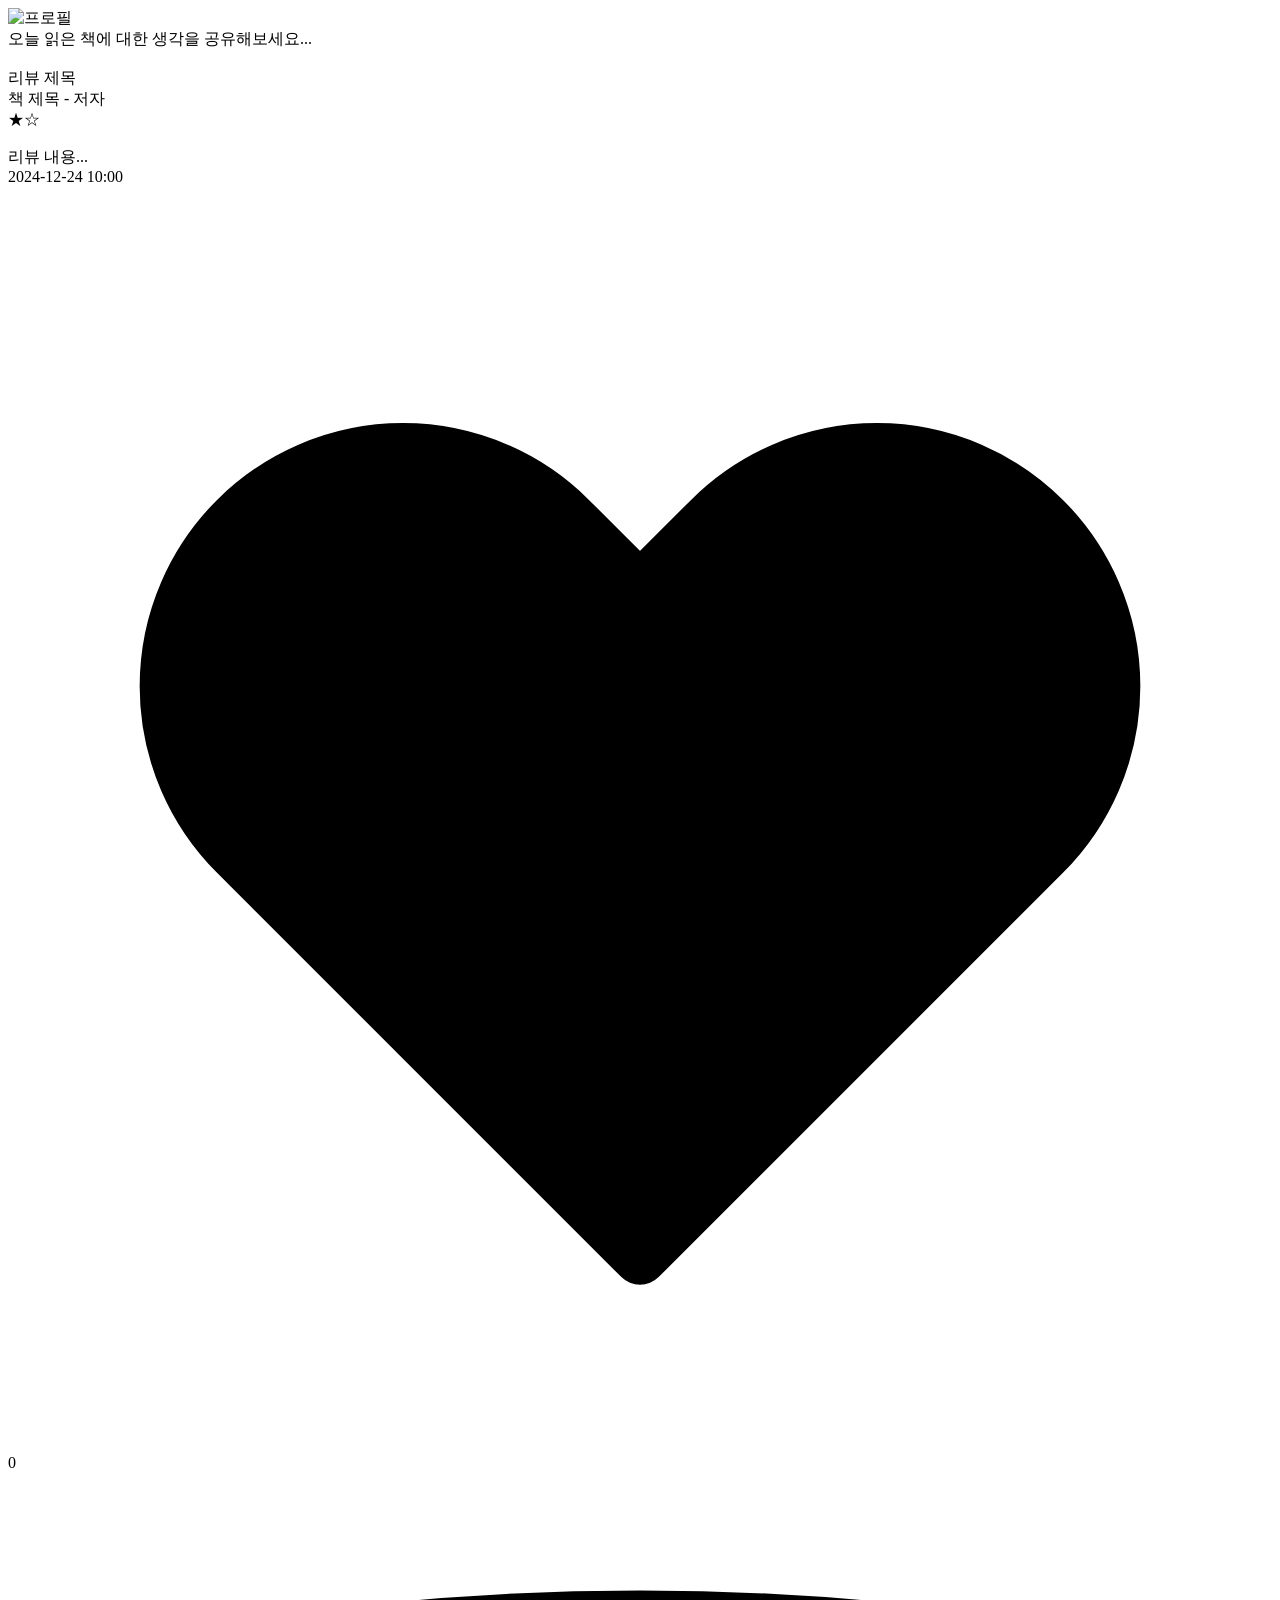
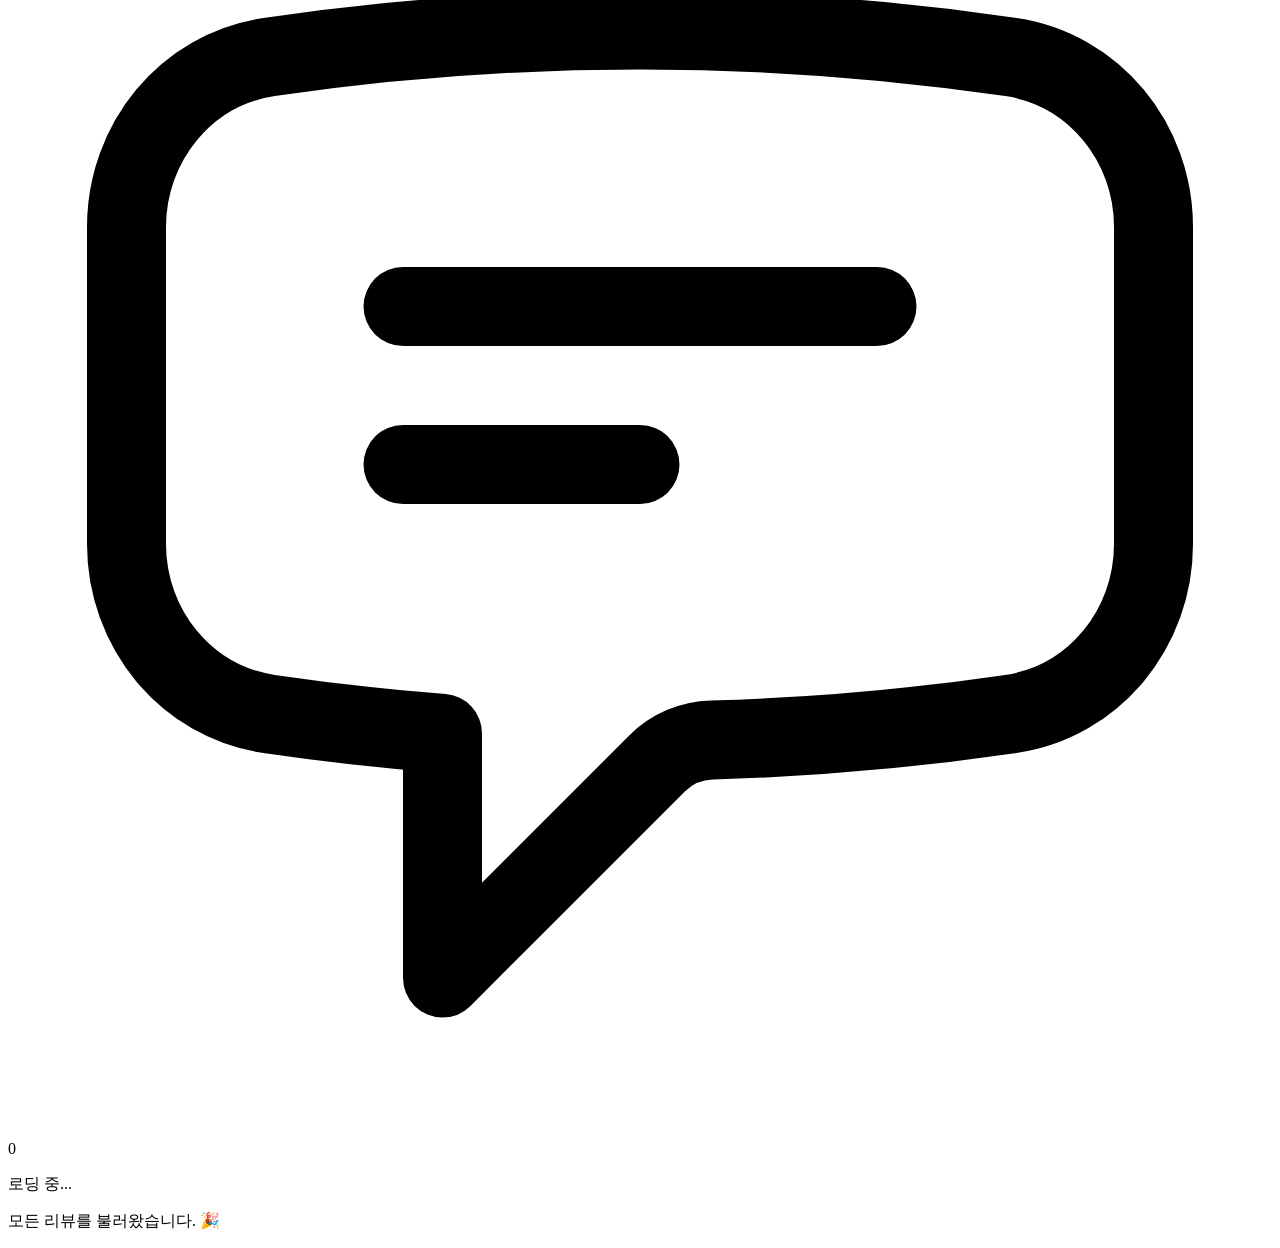
==== commit 4f2fd47e: ":sparkles: BKVW-19 : 리뷰 목록에 댓글 개수 표기 - CommentService.getCommentCounts()로 리뷰별 활성 댓글 수 집계 - 홈 리뷰 목록 서" ====
--- a/src/main/resources/templates/index.html
+++ b/src/main/resources/templates/index.html
@@ -47,6 +47,13 @@
                             </svg>
                             <span th:text="${review.likeCount}">0</span>
                         </span>
+                        <span th:if="${commentCounts != null && commentCounts.get(review.id) != null && commentCounts.get(review.id) > 0}"
+                              class="flex items-center gap-1">
+                            <svg xmlns="http://www.w3.org/2000/svg" class="h-4 w-4" fill="none" viewBox="0 0 24 24" stroke="currentColor" stroke-width="1.5">
+                                <path stroke-linecap="round" stroke-linejoin="round" d="M7.5 8.25h9m-9 3H12m-9.75 1.51c0 1.6 1.123 2.994 2.707 3.227 1.087.16 2.185.283 3.293.369V21l4.076-4.076a1.526 1.526 0 011.037-.443 48.282 48.282 0 005.68-.494c1.584-.233 2.707-1.626 2.707-3.228V6.741c0-1.602-1.123-2.995-2.707-3.228A48.394 48.394 0 0012 3c-2.392 0-4.744.175-7.043.513C3.373 3.746 2.25 5.14 2.25 6.741v6.018z" />
+                            </svg>
+                            <span th:text="${commentCounts.get(review.id)}">0</span>
+                        </span>
                     </div>
                 </div>
             </div>
